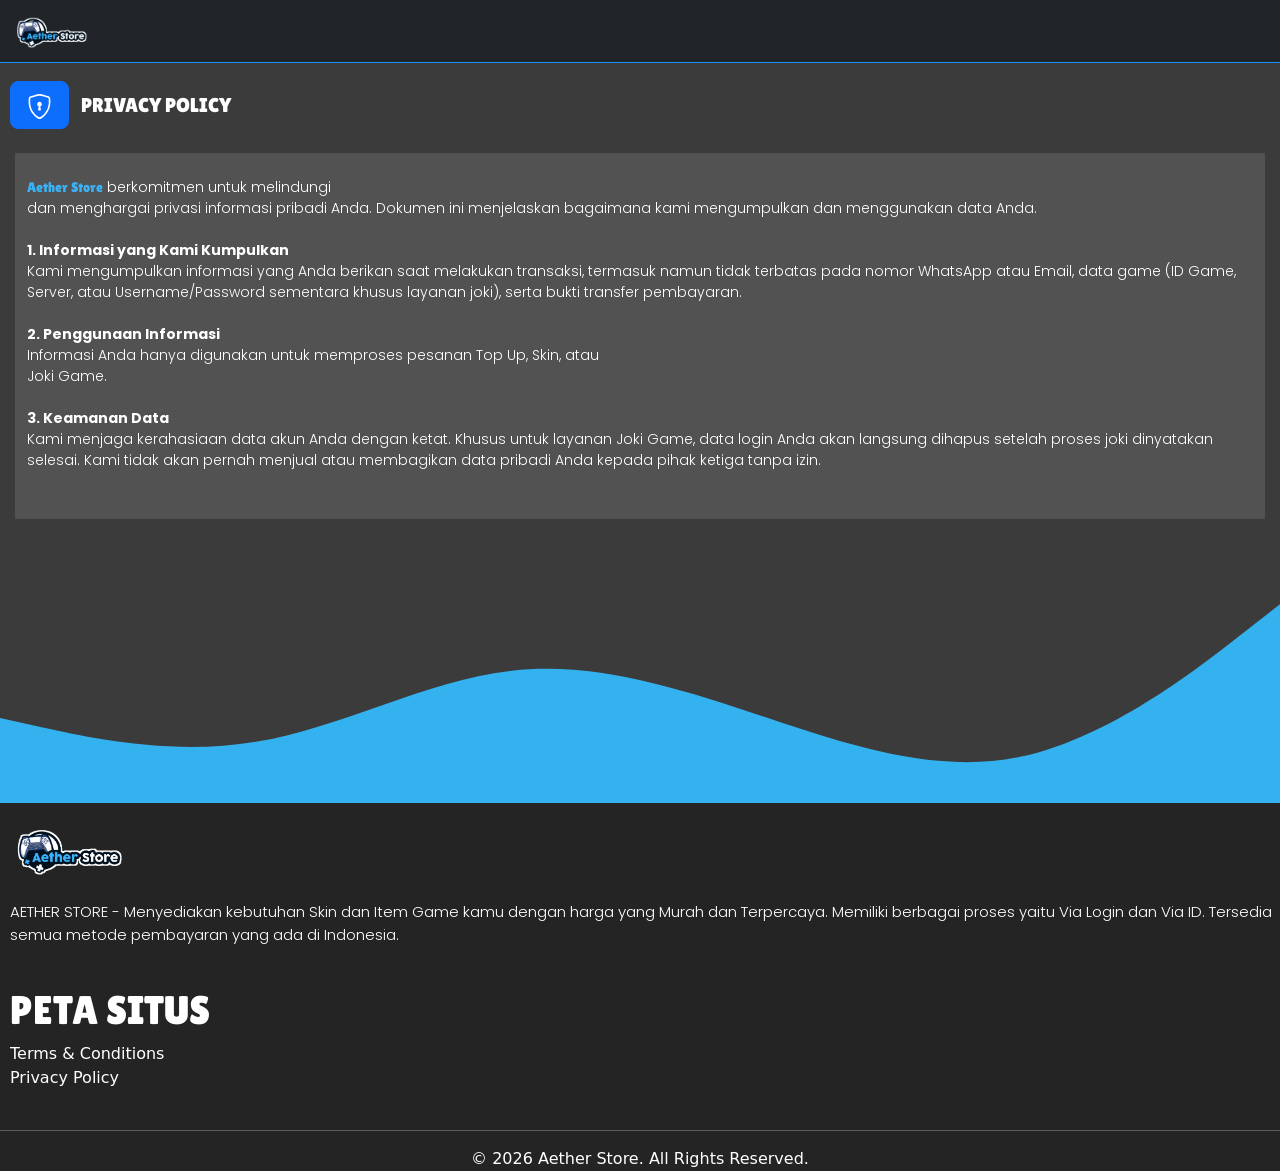
==== policy/privacypolicy.html @ 52f3e9ef "Add files via upload" ====
<!doctype html>
<html lang="en">
  <head>
    <meta charset="utf-8">
    <meta name="viewport" content="width=device-width, initial-scale=1">
 <link rel="icon" href="/img/logo.png">
    <link rel="stylesheet" href="/css/style.css">
    <title>Aether Store</title>
    <link rel="preconnect" href="https://fonts.googleapis.com">
<link rel="preconnect" href="https://fonts.gstatic.com" crossorigin>
<link href="https://fonts.googleapis.com/css2?family=Anton&family=Lilita+One&family=Mukta:wght@200;300;400;500;600;700;800&family=Poppins:ital,wght@0,100;0,200;0,300;0,400;0,500;0,600;0,700;0,800;0,900;1,100;1,200;1,300;1,400;1,500;1,600;1,700;1,800;1,900&display=swap" rel="stylesheet">
    <link rel="stylesheet" href="css/style.css" />
    <script src="/js/main.js"></script>
    <link href="https://cdn.jsdelivr.net/npm/bootstrap@5.3.3/dist/css/bootstrap.min.css" rel="stylesheet" integrity="sha384-QWTKZyjpPEjISv5WaRU9OFeRpok6YctnYmDr5pNlyT2bRjXh0JMhjY6hW+ALEwIH" crossorigin="anonymous">
  </head>
  
  <body style="background-color: rgb(59, 59, 59); color: rgb(255, 255, 255);">
  
  <!--NAVBAR-->
  <nav class="navbar bg-dark border-body fixed-top" data-bs-theme="dark">
  <div class="container-fluid">
    <a class="navbar-brand" href="#">
      <img src="/img/logo.png" alt="Logo" width="80" class="d-inline-block align-text-top">
    </a>
 <!--HOLD--
    <button class="navbar-toggler" type="button" data-bs-toggle="collapse" data-bs-target="#navbarNav" aria-controls="navbarNav" aria-expanded="false" aria-label="Toggle navigation">
      <span class="navbar-toggler-icon"></span>
    </button>
    <div class="title collapse navbar-collapse" id="navbarNav">
      <ul class="navbar-nav">
        <li class="nav-item">
          <a class="nav-link active" aria-current="page" href="" 
<i class="bi bi-house-fill"></i>
<svg xmlns="http://www.w3.org/2000/svg" width="16" height="16" style="margin-right: 5px; margin-bottom: 5px" fill="currentColor" class="bi bi-house-fill" viewBox="0 0 16 16">
  <path d="M8.707 1.5a1 1 0 0 0-1.414 0L.646 8.146a.5.5 0 0 0 .708.708L8 2.207l6.646 6.647a.5.5 0 0 0 .708-.708L13 5.793V2.5a.5.5 0 0 0-.5-.5h-1a.5.5 0 0 0-.5.5v1.293z"/>
  <path d="m8 3.293 6 6V13.5a1.5 1.5 0 0 1-1.5 1.5h-9A1.5 1.5 0 0 1 2 13.5V9.293z"/>
</svg>Home</a>
        </li>
        <!--TES--
        <li class="nav-item dropdown">
    <a class="nav-link dropdown-toggle" data-bs-toggle="dropdown" href="#" role="button" aria-expanded="false">Joki Game</a>
    <ul class="dropdown-menu">
      <li><a class="dropdown-item" href="joki/joki-mlbb.html">Joki Mobile Legends</a></li>
      <li><a class="dropdown-item" href="joki/joki-genshin.html">Joki Genshin Impact</a></li>
    </ul>
  </li>
      </ul>
      <!--TES END-->
  </div>
</nav>
<!--NAVBAR END-->

<hr><br><br>

<!--TITLE-->
<div style="display: flex; align-items: center; margin-left: 10px;">    
<button type="button" class="btn btn-primary btn-lg">
<i class="bi bi-shield-lock"></i>
<svg xmlns="http://www.w3.org/2000/svg" width="25" height="25" fill="currentColor" class="bi bi-shield-lock" viewBox="0 0 16 16">
  <path d="M5.338 1.59a61 61 0 0 0-2.837.856.48.48 0 0 0-.328.39c-.554 4.157.726 7.19 2.253 9.188a10.7 10.7 0 0 0 2.287 2.233c.346.244.652.42.893.533q.18.085.293.118a1 1 0 0 0 .101.025 1 1 0 0 0 .1-.025q.114-.034.294-.118c.24-.113.547-.29.893-.533a10.7 10.7 0 0 0 2.287-2.233c1.527-1.997 2.807-5.031 2.253-9.188a.48.48 0 0 0-.328-.39c-.651-.213-1.75-.56-2.837-.855C9.552 1.29 8.531 1.067 8 1.067c-.53 0-1.552.223-2.662.524zM5.072.56C6.157.265 7.31 0 8 0s1.843.265 2.928.56c1.11.3 2.229.655 2.887.87a1.54 1.54 0 0 1 1.044 1.262c.596 4.477-.787 7.795-2.465 9.99a11.8 11.8 0 0 1-2.517 2.453 7 7 0 0 1-1.048.625c-.28.132-.581.24-.829.24s-.548-.108-.829-.24a7 7 0 0 1-1.048-.625 11.8 11.8 0 0 1-2.517-2.453C1.928 10.487.545 7.169 1.141 2.692A1.54 1.54 0 0 1 2.185 1.43 63 63 0 0 1 5.072.56"/>
  <path d="M9.5 6.5a1.5 1.5 0 0 1-1 1.415l.385 1.99a.5.5 0 0 1-.491.595h-.788a.5.5 0 0 1-.49-.595l.384-1.99a1.5 1.5 0 1 1 2-1.415"/>
</svg>
</button>
<span class="welcome" style="margin-left: 12px; font-size: 20px;">PRIVACY POLICY</span>
</div>
<!--TITLE END-->

<br>
  
<!--ISI-->
<div style="background-color: hwb(0 32% 68%); margin-left: 15px; margin-right: 15px;">
<br>
  <div class="coppy" style="margin-left: 12px; font-size: 14px;">
<div class="intro">
<b class="welcome" style="color: #3bb2f6;">Aether Store</b> berkomitmen untuk melindungi<br>
dan menghargai privasi informasi pribadi Anda. Dokumen ini menjelaskan bagaimana kami mengumpulkan dan menggunakan data Anda.
</div><br>

<b class="coppy2">1. Informasi yang Kami Kumpulkan</b>
<div class="bullet-text">
<p>Kami mengumpulkan informasi yang Anda berikan saat melakukan transaksi, termasuk namun tidak
terbatas pada nomor WhatsApp atau Email, data game (ID Game, Server, atau Username/Password
sementara khusus layanan joki), serta bukti transfer pembayaran.</p>
</div><br>

<b class="coppy2">2. Penggunaan Informasi</b>
<div class="bullet-text">
<p>Informasi Anda hanya digunakan untuk memproses pesanan Top Up, Skin, atau<br>
Joki Game.</p>
</div><br>

<b class="coppy2">3. Keamanan Data</b>
<div class="bullet-text">
<p>Kami menjaga kerahasiaan data akun Anda dengan ketat. Khusus untuk layanan Joki Game, data
login Anda akan langsung dihapus setelah proses joki dinyatakan selesai. Kami tidak akan pernah
menjual atau membagikan data pribadi Anda kepada pihak ketiga tanpa izin.</p>
</div>
</div><br><br>
</div>
<!--ISI END-->

<!-- PEMISAH -->
<svg xmlns="http://www.w3.org/2000/svg" viewBox="0 0 1440 320">
  <path fill="#34B2EF" fill-opacity="1" d="M0,224L48,234.7C96,245,192,267,288,250.7C384,235,480,181,576,170.7C672,160,768,192,864,224C960,256,1056,288,1152,266.7C1248,245,1344,171,1392,133.3L1440,96L1440,320L1392,320C1344,320,1248,320,1152,320C1056,320,960,320,864,320C768,320,672,320,576,320C480,320,384,320,288,320C192,320,96,320,48,320L0,320Z"></path>
</svg>
<!-- PEMISAH END -->

<!--FOOTER-->
<div style="background-color: hwb(0 14% 86%)">
<footer>
  <br>
  <img style="margin-left: 10px;" src="/img/logo.png" alt="Logo" width="120">
  <br><br>
<p class="coppy" style="font-size: 15px; margin-left: 10px;">AETHER STORE - Menyediakan kebutuhan Skin
dan Item Game kamu dengan harga yang
Murah dan Terpercaya. Memiliki berbagai
proses yaitu Via Login dan Via ID. Tersedia
semua metode pembayaran yang ada di Indonesia.</p>
<br>
  <h1 style="margin-left: 10px;" class="welcome">PETA SITUS</h1>    
  <div style="margin-left: 10px;">
    <a href="/policy/termsconditions.html" class="peta">Terms & Conditions</a><br>
    <a href="/policy/privacypolicy.html" class="peta">Privacy Policy</a>
  </div>
<br>
  <hr>
  <div class="text-center">
  <large>
    © 2026 Aether Store. All Rights Reserved.
  </large>
  </div>
  </footer>
  </div>
<!--FOOTER END-->
  
<script src="/js/main.js"></script>
<!-- javascript bundle with popper -->
<script 
src="https://cdn.jsdelivr.net/npm/bootstrap@5.3.0-alpha1/dist/js/bootstrap.bundle.min.js" integrity="sha384-w76AqPfDkMBDXo30jS1Sgez6pr3x5MlQ1ZAGC+nuZB+EYdgRZgiwxhTBTkF7CXvN" 
crossorigin="anonymous"></script>
  </body>
</html>
---- css/style.css ----
#myBtn {
  display: none;
  position: fixed; /* Fixed/sticky position */
  bottom: 19px; /* Place the button at the bottom of the page */
  right: 30px; /* Place the button 30px from the right */
  z-index: 98; /* Make sure it does not overlap */
  border: none; /* Remove borders */
  outline: none; /* Remove outline */
  background-color: hwb(204 0% 0%); /* Set a background color */
  color: black; /* Text color */
  cursor: pointer; /* Add a mouse pointer on hover */
  padding: 3px; /* Some padding */
  border-radius: 25px; /* Rounded corners */
  font-size: 18px; /* Increase font size */
}

.navbar {
  display: flex;
  justify-content: space-between;
  align-items: center;
  padding: 1.4rem 7%;
  border-bottom: 1px solid #1E90FF;
  position: fixed;
  top: 0;
  left: 0;
  right: 0;
  z-index: 9999;
}

.coppy {
  font-family: "Poppins", sans-serif;
  font-weight: 300;
  font-style: normal;
}

.coppy2 {
  font-family: "Poppins", sans-serif;
  font-weight: 700;
  font-style: normal;
}

.welcome {
  font-family: "Lilita One", sans-serif;
  font-weight: 400;
  font-style: normal;
}

.title {
  font-family: "Mukta", sans-serif;
  font-weight: 600;
  font-style: normal;
}

.isi {
  font-family: "Sora", sans-serif;
  font-weight: 300;
  font-style: normal;
}


.bullet-text {
    display: flex;
    align-items: flex-start;
    gap: 5px;
    margin: 0;
}

.bullet-text p {
    margin: 0;
}

.bullet-text {
    display: flex;
    align-items: flex-start;
    gap: 10px;
    margin: 0;
    padding: 0;
}

.bullet-text span {
    flex-shrink: 0;
}

.bullet-text p {
    margin: 0;
    padding: 0;
}

.peta {
    color: inherit;
    text-decoration: none;
}

.peta:hover {
    color: #3bb2f6;
    text-decoration: none;
}
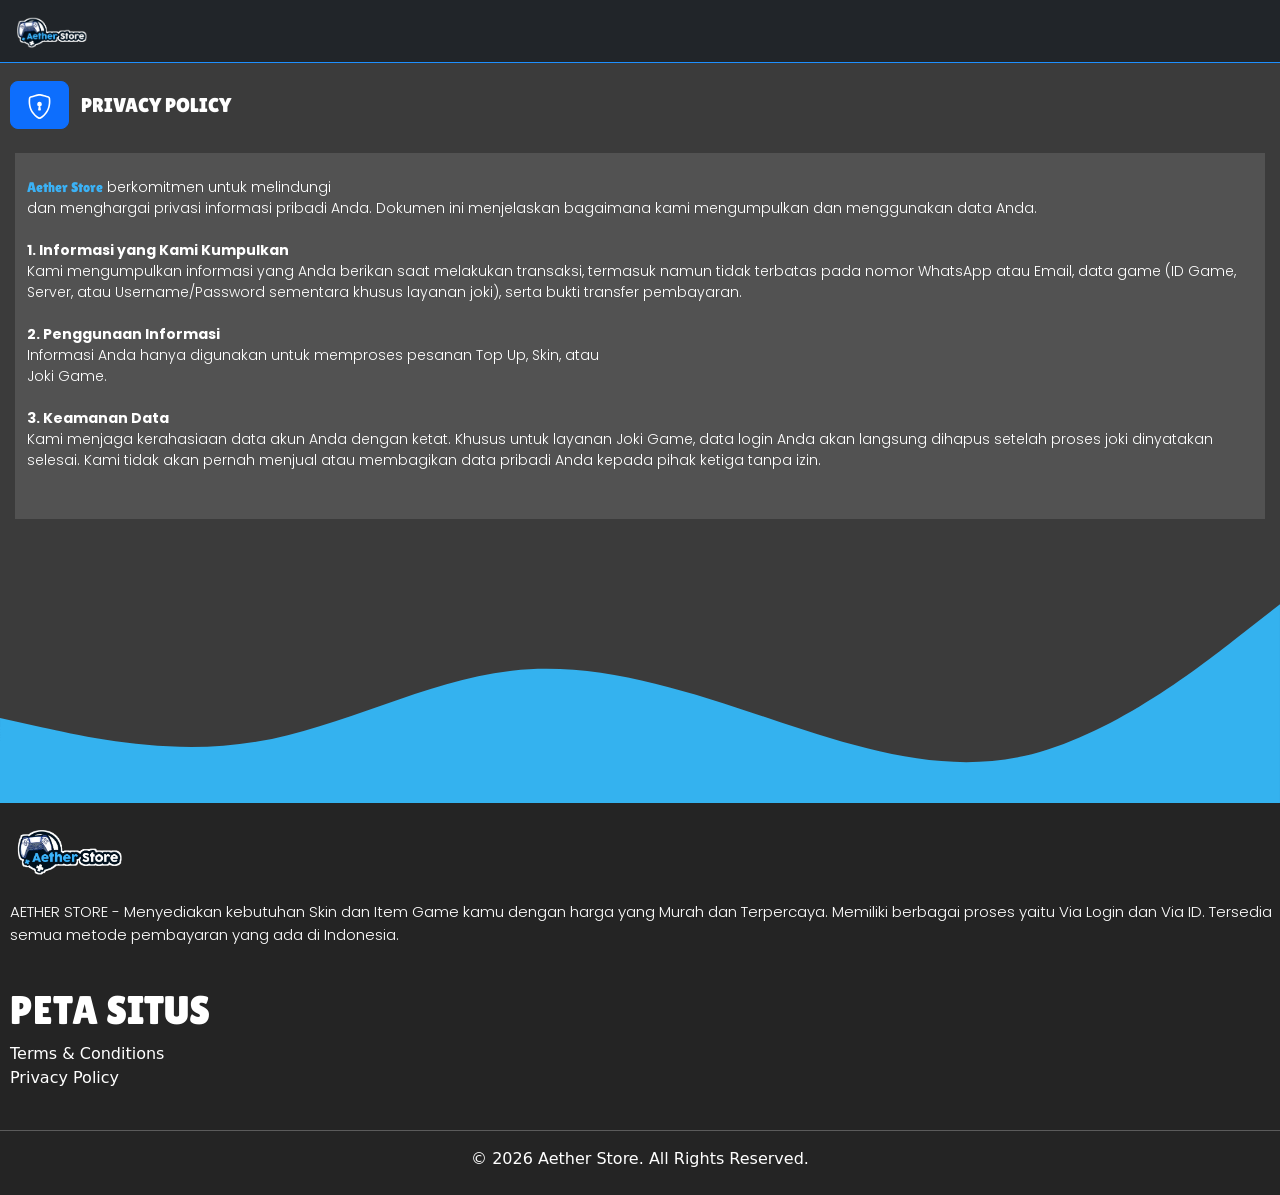
==== commit 9a9259a7: "Add files via upload" ====
--- a/policy/privacypolicy.html
+++ b/policy/privacypolicy.html
@@ -128,7 +128,7 @@
   <large>
     © 2026 Aether Store. All Rights Reserved.
   </large>
-  </div>
+  </div><br>
   </footer>
   </div>
 <!--FOOTER END-->
--- a/css/style.css
+++ b/css/style.css
@@ -1,7 +1,7 @@
 #myBtn {
   display: none;
   position: fixed; /* Fixed/sticky position */
-  bottom: 19px; /* Place the button at the bottom of the page */
+  bottom: 40px; /* Place the button at the bottom of the page */
   right: 30px; /* Place the button 30px from the right */
   z-index: 98; /* Make sure it does not overlap */
   border: none; /* Remove borders */
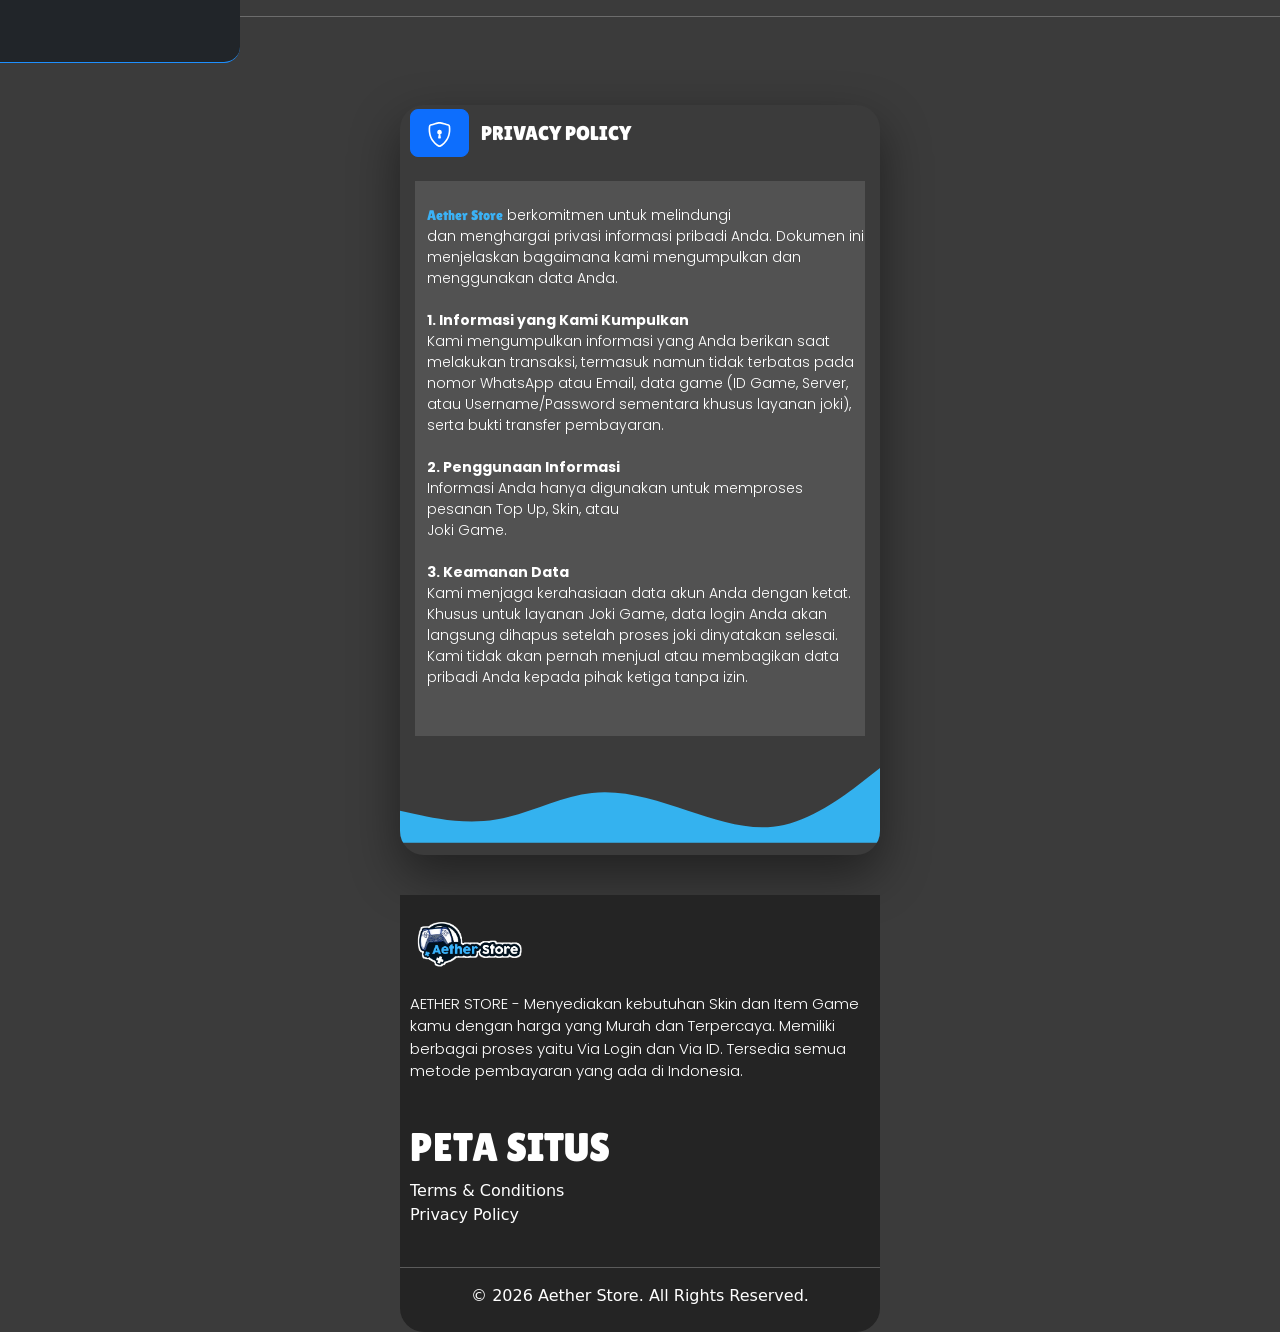
==== commit 22b5e0af: "Add files via upload" ====
--- a/policy/privacypolicy.html
+++ b/policy/privacypolicy.html
@@ -1,142 +1,148 @@
-<!doctype html>
-<html lang="en">
-  <head>
-    <meta charset="utf-8">
-    <meta name="viewport" content="width=device-width, initial-scale=1">
- <link rel="icon" href="/img/logo.png">
-    <link rel="stylesheet" href="/css/style.css">
-    <title>Aether Store</title>
-    <link rel="preconnect" href="https://fonts.googleapis.com">
-<link rel="preconnect" href="https://fonts.gstatic.com" crossorigin>
-<link href="https://fonts.googleapis.com/css2?family=Anton&family=Lilita+One&family=Mukta:wght@200;300;400;500;600;700;800&family=Poppins:ital,wght@0,100;0,200;0,300;0,400;0,500;0,600;0,700;0,800;0,900;1,100;1,200;1,300;1,400;1,500;1,600;1,700;1,800;1,900&display=swap" rel="stylesheet">
-    <link rel="stylesheet" href="css/style.css" />
-    <script src="/js/main.js"></script>
-    <link href="https://cdn.jsdelivr.net/npm/bootstrap@5.3.3/dist/css/bootstrap.min.css" rel="stylesheet" integrity="sha384-QWTKZyjpPEjISv5WaRU9OFeRpok6YctnYmDr5pNlyT2bRjXh0JMhjY6hW+ALEwIH" crossorigin="anonymous">
-  </head>
-  
-  <body style="background-color: rgb(59, 59, 59); color: rgb(255, 255, 255);">
-  
-  <!--NAVBAR-->
-  <nav class="navbar bg-dark border-body fixed-top" data-bs-theme="dark">
-  <div class="container-fluid">
-    <a class="navbar-brand" href="#">
-      <img src="/img/logo.png" alt="Logo" width="80" class="d-inline-block align-text-top">
-    </a>
- <!--HOLD--
-    <button class="navbar-toggler" type="button" data-bs-toggle="collapse" data-bs-target="#navbarNav" aria-controls="navbarNav" aria-expanded="false" aria-label="Toggle navigation">
-      <span class="navbar-toggler-icon"></span>
-    </button>
-    <div class="title collapse navbar-collapse" id="navbarNav">
-      <ul class="navbar-nav">
-        <li class="nav-item">
-          <a class="nav-link active" aria-current="page" href="" 
-<i class="bi bi-house-fill"></i>
-<svg xmlns="http://www.w3.org/2000/svg" width="16" height="16" style="margin-right: 5px; margin-bottom: 5px" fill="currentColor" class="bi bi-house-fill" viewBox="0 0 16 16">
-  <path d="M8.707 1.5a1 1 0 0 0-1.414 0L.646 8.146a.5.5 0 0 0 .708.708L8 2.207l6.646 6.647a.5.5 0 0 0 .708-.708L13 5.793V2.5a.5.5 0 0 0-.5-.5h-1a.5.5 0 0 0-.5.5v1.293z"/>
-  <path d="m8 3.293 6 6V13.5a1.5 1.5 0 0 1-1.5 1.5h-9A1.5 1.5 0 0 1 2 13.5V9.293z"/>
-</svg>Home</a>
-        </li>
-        <!--TES--
-        <li class="nav-item dropdown">
-    <a class="nav-link dropdown-toggle" data-bs-toggle="dropdown" href="#" role="button" aria-expanded="false">Joki Game</a>
-    <ul class="dropdown-menu">
-      <li><a class="dropdown-item" href="joki/joki-mlbb.html">Joki Mobile Legends</a></li>
-      <li><a class="dropdown-item" href="joki/joki-genshin.html">Joki Genshin Impact</a></li>
-    </ul>
-  </li>
-      </ul>
-      <!--TES END-->
-  </div>
-</nav>
-<!--NAVBAR END-->
-
-<hr><br><br>
-
-<!--TITLE-->
-<div style="display: flex; align-items: center; margin-left: 10px;">    
-<button type="button" class="btn btn-primary btn-lg">
-<i class="bi bi-shield-lock"></i>
-<svg xmlns="http://www.w3.org/2000/svg" width="25" height="25" fill="currentColor" class="bi bi-shield-lock" viewBox="0 0 16 16">
-  <path d="M5.338 1.59a61 61 0 0 0-2.837.856.48.48 0 0 0-.328.39c-.554 4.157.726 7.19 2.253 9.188a10.7 10.7 0 0 0 2.287 2.233c.346.244.652.42.893.533q.18.085.293.118a1 1 0 0 0 .101.025 1 1 0 0 0 .1-.025q.114-.034.294-.118c.24-.113.547-.29.893-.533a10.7 10.7 0 0 0 2.287-2.233c1.527-1.997 2.807-5.031 2.253-9.188a.48.48 0 0 0-.328-.39c-.651-.213-1.75-.56-2.837-.855C9.552 1.29 8.531 1.067 8 1.067c-.53 0-1.552.223-2.662.524zM5.072.56C6.157.265 7.31 0 8 0s1.843.265 2.928.56c1.11.3 2.229.655 2.887.87a1.54 1.54 0 0 1 1.044 1.262c.596 4.477-.787 7.795-2.465 9.99a11.8 11.8 0 0 1-2.517 2.453 7 7 0 0 1-1.048.625c-.28.132-.581.24-.829.24s-.548-.108-.829-.24a7 7 0 0 1-1.048-.625 11.8 11.8 0 0 1-2.517-2.453C1.928 10.487.545 7.169 1.141 2.692A1.54 1.54 0 0 1 2.185 1.43 63 63 0 0 1 5.072.56"/>
-  <path d="M9.5 6.5a1.5 1.5 0 0 1-1 1.415l.385 1.99a.5.5 0 0 1-.491.595h-.788a.5.5 0 0 1-.49-.595l.384-1.99a1.5 1.5 0 1 1 2-1.415"/>
-</svg>
-</button>
-<span class="welcome" style="margin-left: 12px; font-size: 20px;">PRIVACY POLICY</span>
-</div>
-<!--TITLE END-->
-
-<br>
-  
-<!--ISI-->
-<div style="background-color: hwb(0 32% 68%); margin-left: 15px; margin-right: 15px;">
-<br>
-  <div class="coppy" style="margin-left: 12px; font-size: 14px;">
-<div class="intro">
-<b class="welcome" style="color: #3bb2f6;">Aether Store</b> berkomitmen untuk melindungi<br>
-dan menghargai privasi informasi pribadi Anda. Dokumen ini menjelaskan bagaimana kami mengumpulkan dan menggunakan data Anda.
-</div><br>
-
-<b class="coppy2">1. Informasi yang Kami Kumpulkan</b>
-<div class="bullet-text">
-<p>Kami mengumpulkan informasi yang Anda berikan saat melakukan transaksi, termasuk namun tidak
-terbatas pada nomor WhatsApp atau Email, data game (ID Game, Server, atau Username/Password
-sementara khusus layanan joki), serta bukti transfer pembayaran.</p>
-</div><br>
-
-<b class="coppy2">2. Penggunaan Informasi</b>
-<div class="bullet-text">
-<p>Informasi Anda hanya digunakan untuk memproses pesanan Top Up, Skin, atau<br>
-Joki Game.</p>
-</div><br>
-
-<b class="coppy2">3. Keamanan Data</b>
-<div class="bullet-text">
-<p>Kami menjaga kerahasiaan data akun Anda dengan ketat. Khusus untuk layanan Joki Game, data
-login Anda akan langsung dihapus setelah proses joki dinyatakan selesai. Kami tidak akan pernah
-menjual atau membagikan data pribadi Anda kepada pihak ketiga tanpa izin.</p>
-</div>
-</div><br><br>
-</div>
-<!--ISI END-->
-
-<!-- PEMISAH -->
-<svg xmlns="http://www.w3.org/2000/svg" viewBox="0 0 1440 320">
-  <path fill="#34B2EF" fill-opacity="1" d="M0,224L48,234.7C96,245,192,267,288,250.7C384,235,480,181,576,170.7C672,160,768,192,864,224C960,256,1056,288,1152,266.7C1248,245,1344,171,1392,133.3L1440,96L1440,320L1392,320C1344,320,1248,320,1152,320C1056,320,960,320,864,320C768,320,672,320,576,320C480,320,384,320,288,320C192,320,96,320,48,320L0,320Z"></path>
-</svg>
-<!-- PEMISAH END -->
-
-<!--FOOTER-->
-<div style="background-color: hwb(0 14% 86%)">
-<footer>
-  <br>
-  <img style="margin-left: 10px;" src="/img/logo.png" alt="Logo" width="120">
-  <br><br>
-<p class="coppy" style="font-size: 15px; margin-left: 10px;">AETHER STORE - Menyediakan kebutuhan Skin
-dan Item Game kamu dengan harga yang
-Murah dan Terpercaya. Memiliki berbagai
-proses yaitu Via Login dan Via ID. Tersedia
-semua metode pembayaran yang ada di Indonesia.</p>
-<br>
-  <h1 style="margin-left: 10px;" class="welcome">PETA SITUS</h1>    
-  <div style="margin-left: 10px;">
-    <a href="/policy/termsconditions.html" class="peta">Terms & Conditions</a><br>
-    <a href="/policy/privacypolicy.html" class="peta">Privacy Policy</a>
-  </div>
-<br>
-  <hr>
-  <div class="text-center">
-  <large>
-    © 2026 Aether Store. All Rights Reserved.
-  </large>
-  </div><br>
-  </footer>
-  </div>
-<!--FOOTER END-->
-  
-<script src="/js/main.js"></script>
-<!-- javascript bundle with popper -->
-<script 
-src="https://cdn.jsdelivr.net/npm/bootstrap@5.3.0-alpha1/dist/js/bootstrap.bundle.min.js" integrity="sha384-w76AqPfDkMBDXo30jS1Sgez6pr3x5MlQ1ZAGC+nuZB+EYdgRZgiwxhTBTkF7CXvN" 
-crossorigin="anonymous"></script>
-  </body>
-</html>
+<!doctype html>
+<html lang="en">
+  <head>
+    <meta charset="utf-8">
+    <meta name="viewport" content="width=device-width, initial-scale=1">
+ <link rel="icon" href="/img/logo.png">
+    <link rel="stylesheet" href="/css/style.css">
+    <title>Aether Store</title>
+    <link rel="preconnect" href="https://fonts.googleapis.com">
+<link rel="preconnect" href="https://fonts.gstatic.com" crossorigin>
+<link href="https://fonts.googleapis.com/css2?family=Anton&family=Lilita+One&family=Mukta:wght@200;300;400;500;600;700;800&family=Poppins:ital,wght@0,100;0,200;0,300;0,400;0,500;0,600;0,700;0,800;0,900;1,100;1,200;1,300;1,400;1,500;1,600;1,700;1,800;1,900&display=swap" rel="stylesheet">
+    <link rel="stylesheet" href="css/style.css" />
+    <script src="/js/main.js"></script>
+    <link href="https://cdn.jsdelivr.net/npm/bootstrap@5.3.3/dist/css/bootstrap.min.css" rel="stylesheet" integrity="sha384-QWTKZyjpPEjISv5WaRU9OFeRpok6YctnYmDr5pNlyT2bRjXh0JMhjY6hW+ALEwIH" crossorigin="anonymous">
+  </head>
+  
+  <body style="background-color: rgb(59, 59, 59); color: rgb(255, 255, 255);">
+  
+  <!--NAVBAR-->
+  <nav class="navbar bg-dark border-body fixed-top" data-bs-theme="dark">
+  <div class="container-fluid">
+    <a class="navbar-brand" href="#">
+      <img src="/img/logo.png" alt="Logo" width="80" class="d-inline-block align-text-top">
+    </a>
+ <!--HOLD--
+    <button class="navbar-toggler" type="button" data-bs-toggle="collapse" data-bs-target="#navbarNav" aria-controls="navbarNav" aria-expanded="false" aria-label="Toggle navigation">
+      <span class="navbar-toggler-icon"></span>
+    </button>
+    <div class="title collapse navbar-collapse" id="navbarNav">
+      <ul class="navbar-nav">
+        <li class="nav-item">
+          <a class="nav-link active" aria-current="page" href="" 
+<i class="bi bi-house-fill"></i>
+<svg xmlns="http://www.w3.org/2000/svg" width="16" height="16" style="margin-right: 5px; margin-bottom: 5px" fill="currentColor" class="bi bi-house-fill" viewBox="0 0 16 16">
+  <path d="M8.707 1.5a1 1 0 0 0-1.414 0L.646 8.146a.5.5 0 0 0 .708.708L8 2.207l6.646 6.647a.5.5 0 0 0 .708-.708L13 5.793V2.5a.5.5 0 0 0-.5-.5h-1a.5.5 0 0 0-.5.5v1.293z"/>
+  <path d="m8 3.293 6 6V13.5a1.5 1.5 0 0 1-1.5 1.5h-9A1.5 1.5 0 0 1 2 13.5V9.293z"/>
+</svg>Home</a>
+        </li>
+        <!--TES--
+        <li class="nav-item dropdown">
+    <a class="nav-link dropdown-toggle" data-bs-toggle="dropdown" href="#" role="button" aria-expanded="false">Joki Game</a>
+    <ul class="dropdown-menu">
+      <li><a class="dropdown-item" href="joki/joki-mlbb.html">Joki Mobile Legends</a></li>
+      <li><a class="dropdown-item" href="joki/joki-genshin.html">Joki Genshin Impact</a></li>
+    </ul>
+  </li>
+      </ul>
+      <!--TES END-->
+  </div>
+</nav>
+<!--NAVBAR END-->
+
+<hr><br><br>
+
+<!--APP WRAP START-->
+<div class="app-wrap">
+
+<!--TITLE-->
+<div style="display: flex; align-items: center; margin-left: 10px;">    
+<button type="button" class="btn btn-primary btn-lg">
+<i class="bi bi-shield-lock"></i>
+<svg xmlns="http://www.w3.org/2000/svg" width="25" height="25" fill="currentColor" class="bi bi-shield-lock" viewBox="0 0 16 16">
+  <path d="M5.338 1.59a61 61 0 0 0-2.837.856.48.48 0 0 0-.328.39c-.554 4.157.726 7.19 2.253 9.188a10.7 10.7 0 0 0 2.287 2.233c.346.244.652.42.893.533q.18.085.293.118a1 1 0 0 0 .101.025 1 1 0 0 0 .1-.025q.114-.034.294-.118c.24-.113.547-.29.893-.533a10.7 10.7 0 0 0 2.287-2.233c1.527-1.997 2.807-5.031 2.253-9.188a.48.48 0 0 0-.328-.39c-.651-.213-1.75-.56-2.837-.855C9.552 1.29 8.531 1.067 8 1.067c-.53 0-1.552.223-2.662.524zM5.072.56C6.157.265 7.31 0 8 0s1.843.265 2.928.56c1.11.3 2.229.655 2.887.87a1.54 1.54 0 0 1 1.044 1.262c.596 4.477-.787 7.795-2.465 9.99a11.8 11.8 0 0 1-2.517 2.453 7 7 0 0 1-1.048.625c-.28.132-.581.24-.829.24s-.548-.108-.829-.24a7 7 0 0 1-1.048-.625 11.8 11.8 0 0 1-2.517-2.453C1.928 10.487.545 7.169 1.141 2.692A1.54 1.54 0 0 1 2.185 1.43 63 63 0 0 1 5.072.56"/>
+  <path d="M9.5 6.5a1.5 1.5 0 0 1-1 1.415l.385 1.99a.5.5 0 0 1-.491.595h-.788a.5.5 0 0 1-.49-.595l.384-1.99a1.5 1.5 0 1 1 2-1.415"/>
+</svg>
+</button>
+<span class="welcome" style="margin-left: 12px; font-size: 20px;">PRIVACY POLICY</span>
+</div>
+<!--TITLE END-->
+
+<br>
+  
+<!--ISI-->
+<div style="background-color: hwb(0 32% 68%); margin-left: 15px; margin-right: 15px;">
+<br>
+  <div class="coppy" style="margin-left: 12px; font-size: 14px;">
+<div class="intro">
+<b class="welcome" style="color: #3bb2f6;">Aether Store</b> berkomitmen untuk melindungi<br>
+dan menghargai privasi informasi pribadi Anda. Dokumen ini menjelaskan bagaimana kami mengumpulkan dan menggunakan data Anda.
+</div><br>
+
+<b class="coppy2">1. Informasi yang Kami Kumpulkan</b>
+<div class="bullet-text">
+<p>Kami mengumpulkan informasi yang Anda berikan saat melakukan transaksi, termasuk namun tidak
+terbatas pada nomor WhatsApp atau Email, data game (ID Game, Server, atau Username/Password
+sementara khusus layanan joki), serta bukti transfer pembayaran.</p>
+</div><br>
+
+<b class="coppy2">2. Penggunaan Informasi</b>
+<div class="bullet-text">
+<p>Informasi Anda hanya digunakan untuk memproses pesanan Top Up, Skin, atau<br>
+Joki Game.</p>
+</div><br>
+
+<b class="coppy2">3. Keamanan Data</b>
+<div class="bullet-text">
+<p>Kami menjaga kerahasiaan data akun Anda dengan ketat. Khusus untuk layanan Joki Game, data
+login Anda akan langsung dihapus setelah proses joki dinyatakan selesai. Kami tidak akan pernah
+menjual atau membagikan data pribadi Anda kepada pihak ketiga tanpa izin.</p>
+</div>
+</div><br><br>
+</div>
+<!--ISI END-->
+
+<!-- PEMISAH -->
+<svg xmlns="http://www.w3.org/2000/svg" viewBox="0 0 1440 320">
+  <path fill="#34B2EF" fill-opacity="1" d="M0,224L48,234.7C96,245,192,267,288,250.7C384,235,480,181,576,170.7C672,160,768,192,864,224C960,256,1056,288,1152,266.7C1248,245,1344,171,1392,133.3L1440,96L1440,320L1392,320C1344,320,1248,320,1152,320C1056,320,960,320,864,320C768,320,672,320,576,320C480,320,384,320,288,320C192,320,96,320,48,320L0,320Z"></path>
+</svg>
+<!-- PEMISAH END -->
+
+</div>
+<!--APP WRAP END-->
+
+<!--FOOTER-->
+<div style="background-color: hwb(0 14% 86%)" class="footer-wrap">
+<footer>
+  <br>
+  <img style="margin-left: 10px;" src="/img/logo.png" alt="Logo" width="120">
+  <br><br>
+<p class="coppy" style="font-size: 15px; margin-left: 10px;">AETHER STORE - Menyediakan kebutuhan Skin
+dan Item Game kamu dengan harga yang
+Murah dan Terpercaya. Memiliki berbagai
+proses yaitu Via Login dan Via ID. Tersedia
+semua metode pembayaran yang ada di Indonesia.</p>
+<br>
+  <h1 style="margin-left: 10px;" class="welcome">PETA SITUS</h1>    
+  <div style="margin-left: 10px;">
+    <a href="/policy/termsconditions" class="peta">Terms & Conditions</a><br>
+    <a href="/policy/privacypolicy" class="peta">Privacy Policy</a>
+  </div>
+<br>
+  <hr>
+  <div class="text-center">
+  <large>
+    © 2026 Aether Store. All Rights Reserved.
+  </large>
+  </div><br>
+  </footer>
+  </div>
+<!--FOOTER END-->
+  
+<script src="/js/main.js"></script>
+<!-- javascript bundle with popper -->
+<script 
+src="https://cdn.jsdelivr.net/npm/bootstrap@5.3.0-alpha1/dist/js/bootstrap.bundle.min.js" integrity="sha384-w76AqPfDkMBDXo30jS1Sgez6pr3x5MlQ1ZAGC+nuZB+EYdgRZgiwxhTBTkF7CXvN" 
+crossorigin="anonymous"></script>
+  </body>
+</html>
--- a/css/style.css
+++ b/css/style.css
@@ -1,97 +1,141 @@
-#myBtn {
-  display: none;
-  position: fixed; /* Fixed/sticky position */
-  bottom: 40px; /* Place the button at the bottom of the page */
-  right: 30px; /* Place the button 30px from the right */
-  z-index: 98; /* Make sure it does not overlap */
-  border: none; /* Remove borders */
-  outline: none; /* Remove outline */
-  background-color: hwb(204 0% 0%); /* Set a background color */
-  color: black; /* Text color */
-  cursor: pointer; /* Add a mouse pointer on hover */
-  padding: 3px; /* Some padding */
-  border-radius: 25px; /* Rounded corners */
-  font-size: 18px; /* Increase font size */
-}
-
-.navbar {
-  display: flex;
-  justify-content: space-between;
-  align-items: center;
-  padding: 1.4rem 7%;
-  border-bottom: 1px solid #1E90FF;
-  position: fixed;
-  top: 0;
-  left: 0;
-  right: 0;
-  z-index: 9999;
-}
-
-.coppy {
-  font-family: "Poppins", sans-serif;
-  font-weight: 300;
-  font-style: normal;
-}
-
-.coppy2 {
-  font-family: "Poppins", sans-serif;
-  font-weight: 700;
-  font-style: normal;
-}
-
-.welcome {
-  font-family: "Lilita One", sans-serif;
-  font-weight: 400;
-  font-style: normal;
-}
-
-.title {
-  font-family: "Mukta", sans-serif;
-  font-weight: 600;
-  font-style: normal;
-}
-
-.isi {
-  font-family: "Sora", sans-serif;
-  font-weight: 300;
-  font-style: normal;
-}
-
-
-.bullet-text {
-    display: flex;
-    align-items: flex-start;
-    gap: 5px;
-    margin: 0;
-}
-
-.bullet-text p {
-    margin: 0;
-}
-
-.bullet-text {
-    display: flex;
-    align-items: flex-start;
-    gap: 10px;
-    margin: 0;
-    padding: 0;
-}
-
-.bullet-text span {
-    flex-shrink: 0;
-}
-
-.bullet-text p {
-    margin: 0;
-    padding: 0;
-}
-
-.peta {
-    color: inherit;
-    text-decoration: none;
-}
-
-.peta:hover {
-    color: #3bb2f6;
-    text-decoration: none;
+#myBtn {
+  display: none;
+  position: fixed; /* Fixed/sticky position */
+  bottom: 40px; /* Place the button at the bottom of the page */
+  right: 30px; /* Place the button 30px from the right */
+  z-index: 98; /* Make sure it does not overlap */
+  border: none; /* Remove borders */
+  outline: none; /* Remove outline */
+  background-color: hwb(204 0% 0%); /* Set a background color */
+  color: black; /* Text color */
+  cursor: pointer; /* Add a mouse pointer on hover */
+  padding: 3px; /* Some padding */
+  border-radius: 25px; /* Rounded corners */
+  font-size: 18px; /* Increase font size */
+}
+
+.navbar {
+  display: flex;
+  justify-content: space-between;
+  align-items: center;
+  padding: 1.4rem 7%;
+  border-bottom: 1px solid #1E90FF;
+  position: fixed;
+  top: 0;
+  left: 0;
+  right: 0;
+  z-index: 9999;
+}
+
+.coppy {
+  font-family: "Poppins", sans-serif;
+  font-weight: 300;
+  font-style: normal;
+}
+
+.coppy2 {
+  font-family: "Poppins", sans-serif;
+  font-weight: 700;
+  font-style: normal;
+}
+
+.welcome {
+  font-family: "Lilita One", sans-serif;
+  font-weight: 400;
+  font-style: normal;
+}
+
+.title {
+  font-family: "Mukta", sans-serif;
+  font-weight: 600;
+  font-style: normal;
+}
+
+.isi {
+  font-family: "Sora", sans-serif;
+  font-weight: 300;
+  font-style: normal;
+}
+
+
+.bullet-text {
+    display: flex;
+    align-items: flex-start;
+    gap: 5px;
+    margin: 0;
+}
+
+.bullet-text p {
+    margin: 0;
+}
+
+.bullet-text {
+    display: flex;
+    align-items: flex-start;
+    gap: 10px;
+    margin: 0;
+    padding: 0;
+}
+
+.bullet-text span {
+    flex-shrink: 0;
+}
+
+.bullet-text p {
+    margin: 0;
+    padding: 0;
+}
+
+.peta {
+    color: inherit;
+    text-decoration: none;
+}
+
+.peta:hover {
+    color: #3bb2f6;
+    text-decoration: none;
+}
+
+/* ===== DESKTOP / LAYAR BESAR ===== */
+/* Wrapper ini bikin konten ga melar full-width di layar gede,
+   tetep normal (full width) di HP */
+.app-wrap {
+    max-width: 480px;
+    margin: 0 auto;
+}
+
+.footer-wrap {
+    max-width: 480px;
+    margin: 0 auto;
+}
+
+@media (min-width: 576px) {
+    body {
+        background-color: #1c1d20;
+    }
+
+    .app-wrap {
+        margin-top: 24px;
+        margin-bottom: 40px;
+        background-color: rgb(59, 59, 59);
+        border-radius: 24px;
+        padding-top: 4px;
+        padding-bottom: 12px;
+        box-shadow: 0 20px 50px rgba(0, 0, 0, 0.45);
+        overflow: hidden;
+    }
+
+    .navbar {
+        max-width: 480px;
+        width: 100%;
+        left: 50%;
+        right: auto;
+        transform: translateX(-50%);
+        border-radius: 0 0 16px 16px;
+    }
+
+    .footer-wrap {
+        border-radius: 0 0 24px 24px;
+        overflow: hidden;
+    }
 }
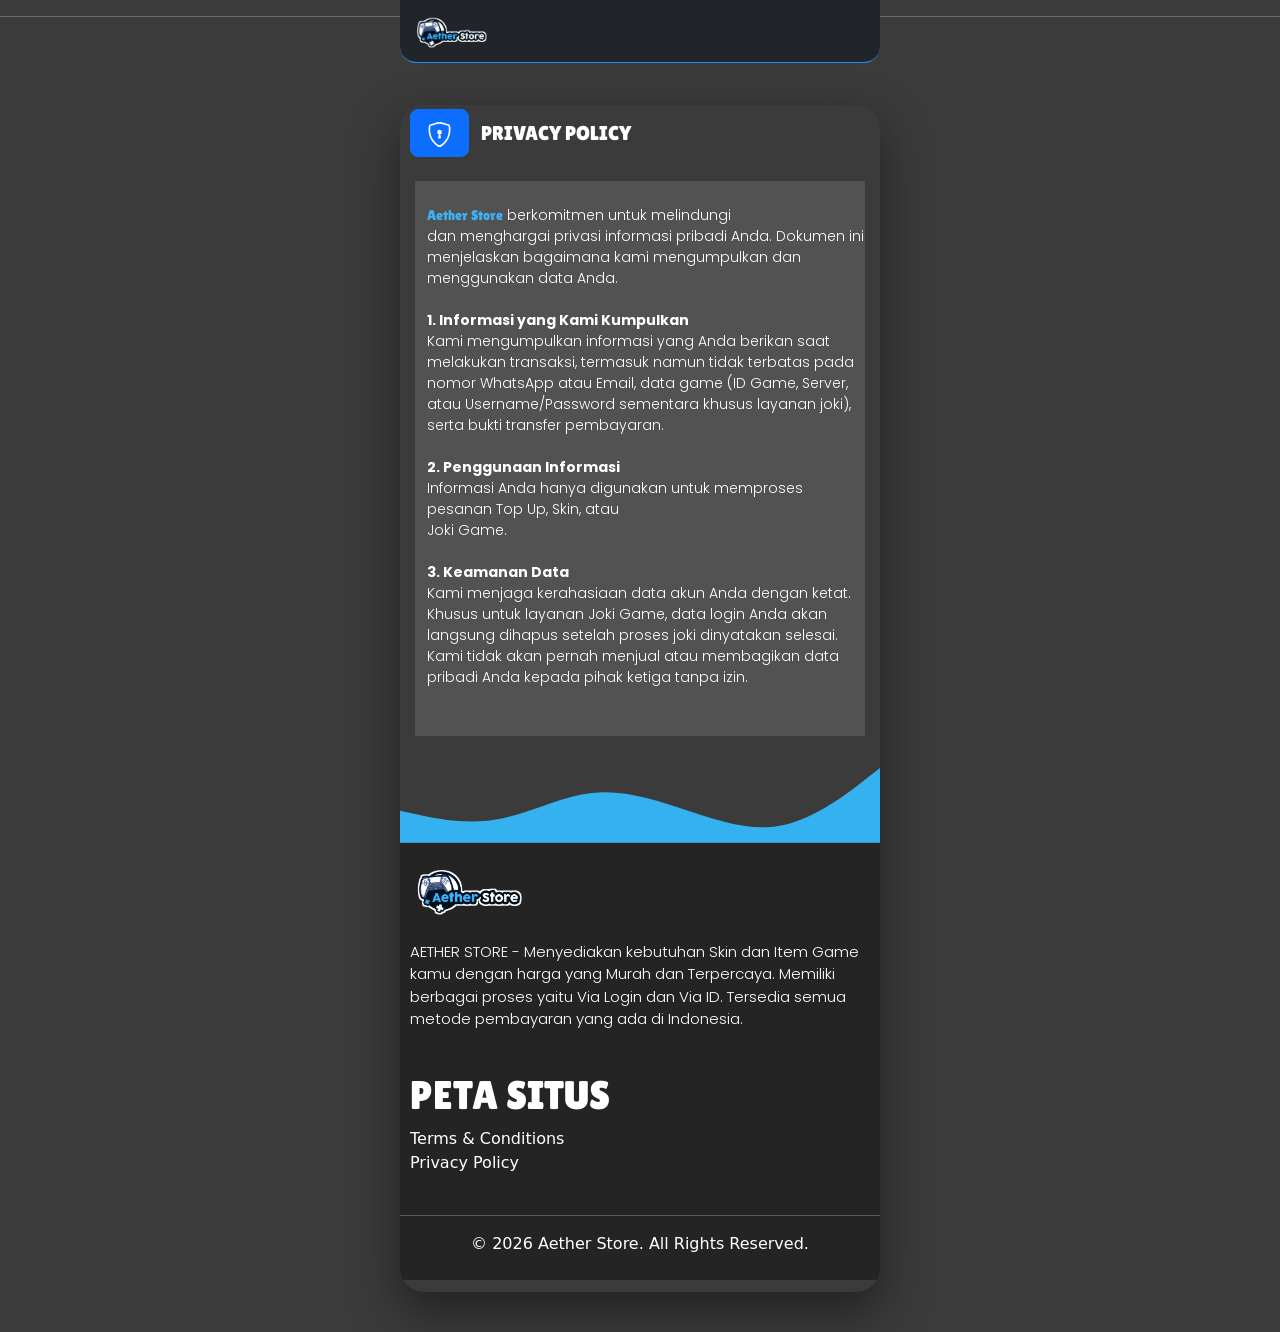
==== commit 017cb6cc: "Add files via upload" ====
--- a/policy/privacypolicy.html
+++ b/policy/privacypolicy.html
@@ -108,11 +108,8 @@
 </svg>
 <!-- PEMISAH END -->
 
-</div>
-<!--APP WRAP END-->
-
 <!--FOOTER-->
-<div style="background-color: hwb(0 14% 86%)" class="footer-wrap">
+<div style="background-color: hwb(0 14% 86%)">
 <footer>
   <br>
   <img style="margin-left: 10px;" src="/img/logo.png" alt="Logo" width="120">
@@ -138,6 +135,9 @@
   </footer>
   </div>
 <!--FOOTER END-->
+
+</div>
+<!--APP WRAP END-->
   
 <script src="/js/main.js"></script>
 <!-- javascript bundle with popper -->
--- a/css/style.css
+++ b/css/style.css
@@ -126,11 +126,11 @@
     }
 
     .navbar {
-        max-width: 480px;
-        width: 100%;
-        left: 50%;
-        right: auto;
-        transform: translateX(-50%);
+        max-width: 480px !important;
+        width: 100% !important;
+        left: 50% !important;
+        right: auto !important;
+        transform: translateX(-50%) !important;
         border-radius: 0 0 16px 16px;
     }
 
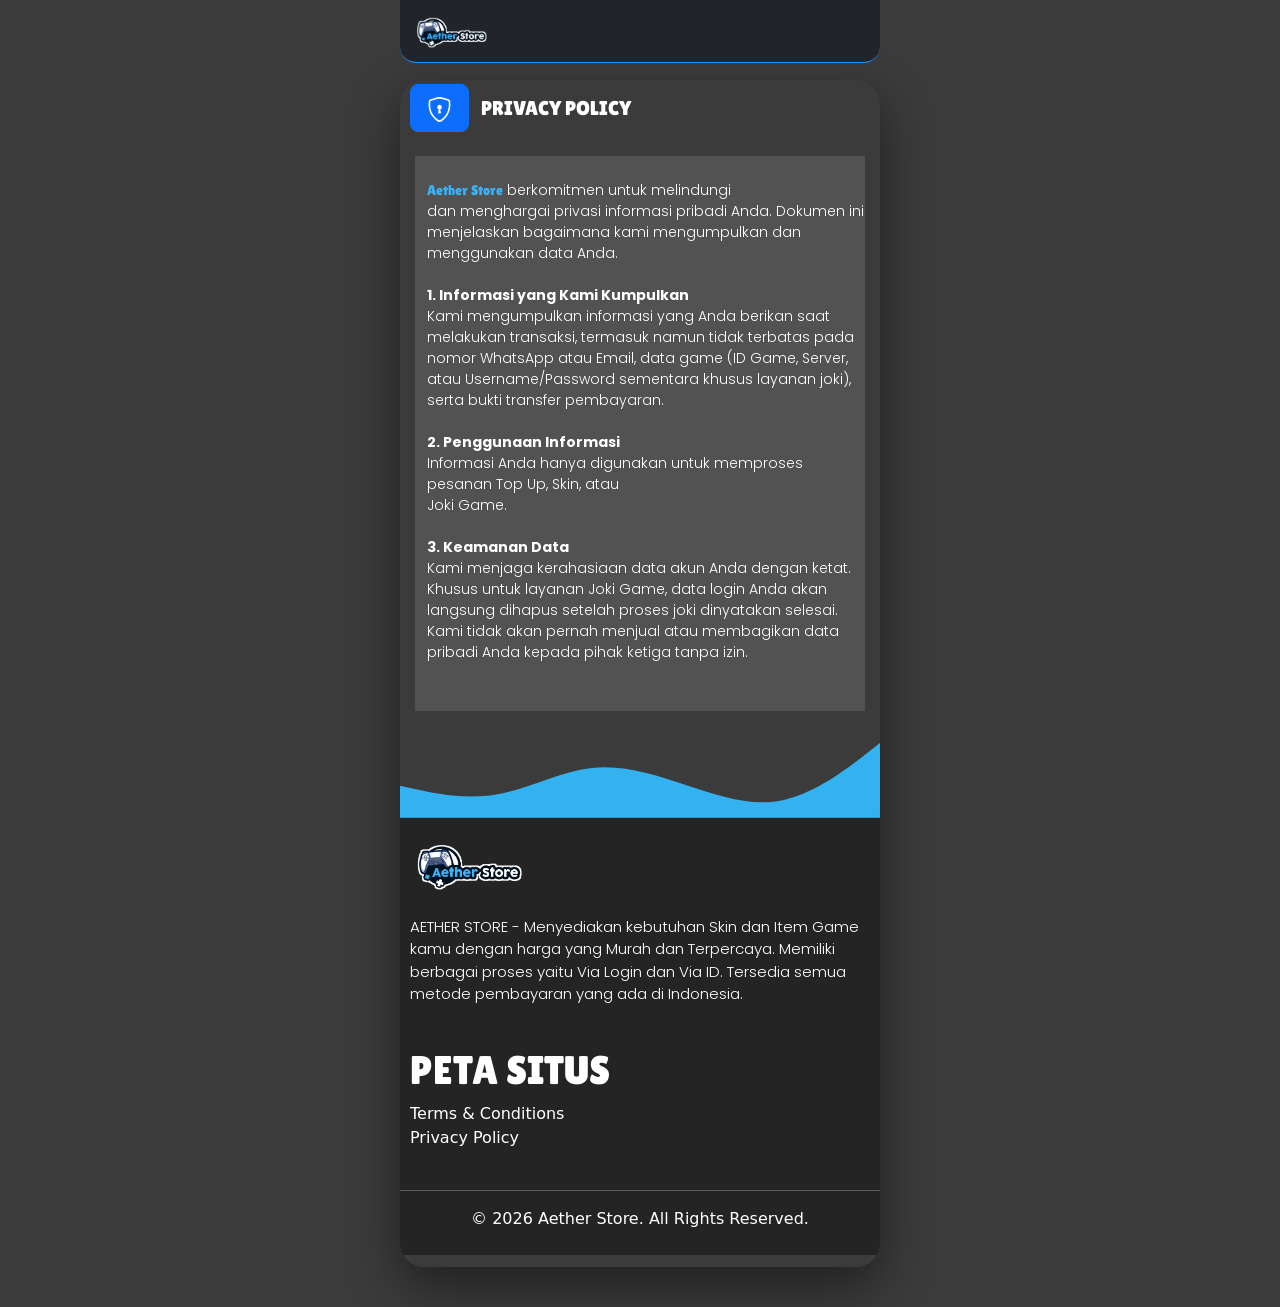
==== commit f46d2bae: "Add files via upload" ====
--- a/policy/privacypolicy.html
+++ b/policy/privacypolicy.html
@@ -50,10 +50,8 @@
 </nav>
 <!--NAVBAR END-->
 
-<hr><br><br>
-
 <!--APP WRAP START-->
-<div class="app-wrap">
+<div class="app-wrap" style="margin-top: 80px;">
 
 <!--TITLE-->
 <div style="display: flex; align-items: center; margin-left: 10px;">    
